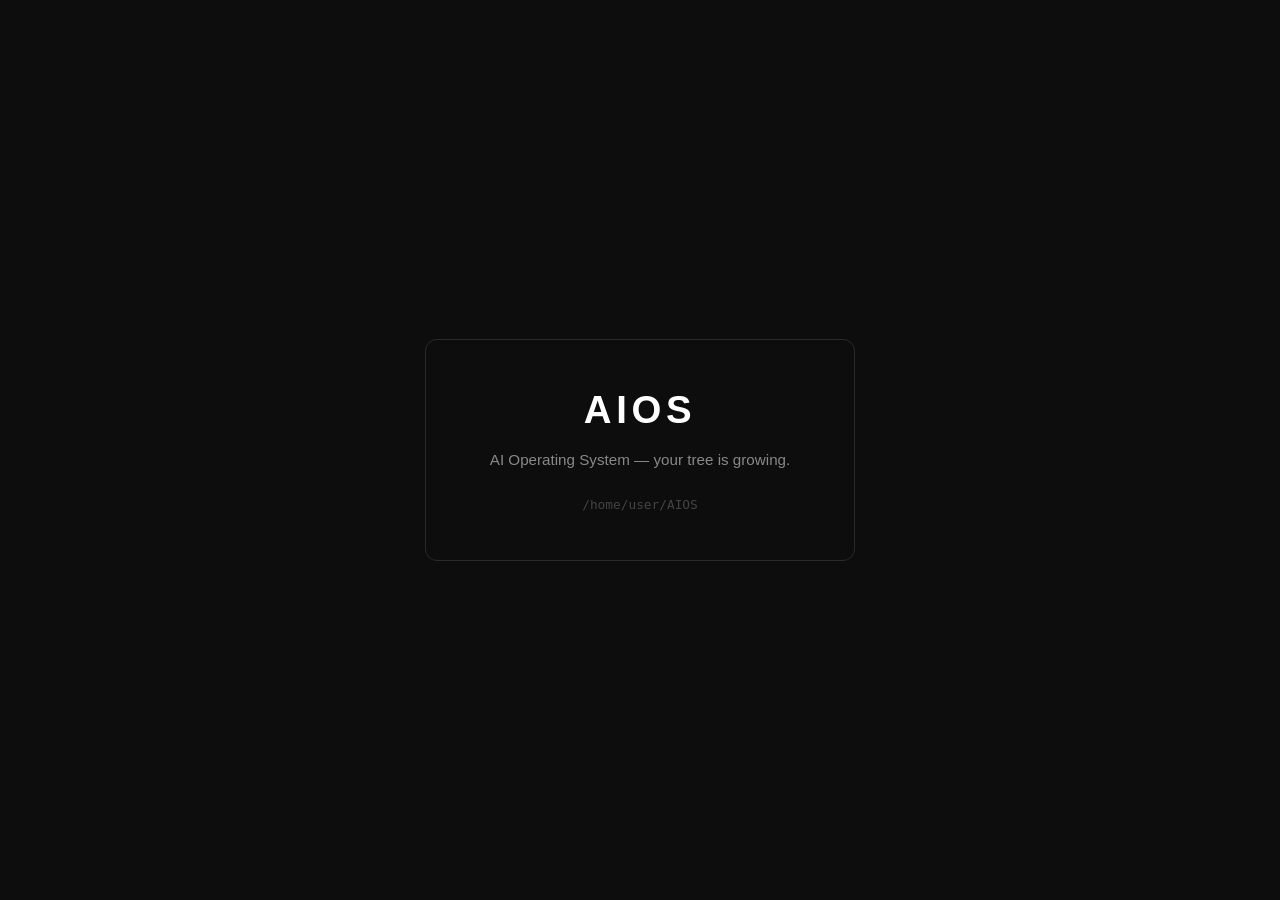
==== .this/interfaces/dashboard.html @ 6204eaf2 "Add /.this/interfaces/dashboard.py and generated dashboard.html dashboard.py generates a static dash" ====
<!DOCTYPE html>
<html lang="en">
<head>
  <meta charset="UTF-8" />
  <meta name="viewport" content="width=device-width, initial-scale=1.0" />
  <title>AIOS</title>
  <style>
    * { box-sizing: border-box; margin: 0; padding: 0; }
    body {
      font-family: -apple-system, BlinkMacSystemFont, "Segoe UI", sans-serif;
      background: #0d0d0d;
      color: #e0e0e0;
      display: flex;
      align-items: center;
      justify-content: center;
      min-height: 100vh;
    }
    .card {
      border: 1px solid #2a2a2a;
      border-radius: 12px;
      padding: 48px 64px;
      text-align: center;
      max-width: 480px;
    }
    h1 { font-size: 2.4rem; letter-spacing: 0.12em; color: #fff; }
    p  { margin-top: 16px; color: #888; font-size: 0.95rem; line-height: 1.6; }
    .root { margin-top: 24px; font-size: 0.8rem; color: #444; font-family: monospace; }
  </style>
</head>
<body>
  <div class="card">
    <h1>AIOS</h1>
    <p>AI Operating System — your tree is growing.</p>
    <div class="root">/home/user/AIOS</div>
  </div>
</body>
</html>
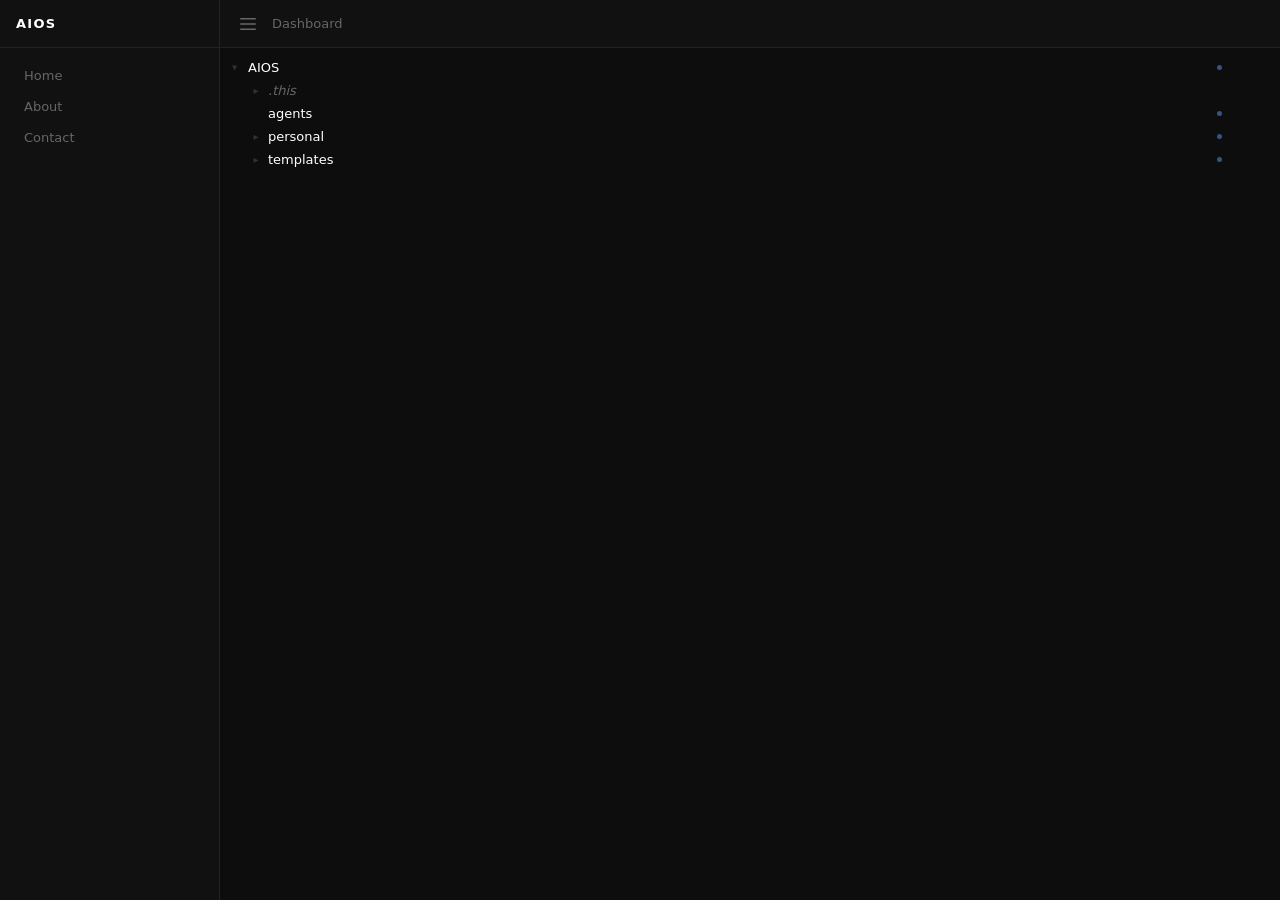
==== commit 2ca34a04: "Add interactive dashboard generator and HTML dashboard.py walks the AIOS tree, builds a JSON node ma" ====
--- a/.this/interfaces/dashboard.html
+++ b/.this/interfaces/dashboard.html
@@ -1,37 +1,344 @@
 <!DOCTYPE html>
 <html lang="en">
 <head>
-  <meta charset="UTF-8" />
-  <meta name="viewport" content="width=device-width, initial-scale=1.0" />
-  <title>AIOS</title>
-  <style>
-    * { box-sizing: border-box; margin: 0; padding: 0; }
-    body {
-      font-family: -apple-system, BlinkMacSystemFont, "Segoe UI", sans-serif;
-      background: #0d0d0d;
-      color: #e0e0e0;
-      display: flex;
-      align-items: center;
-      justify-content: center;
-      min-height: 100vh;
-    }
-    .card {
-      border: 1px solid #2a2a2a;
-      border-radius: 12px;
-      padding: 48px 64px;
-      text-align: center;
-      max-width: 480px;
-    }
-    h1 { font-size: 2.4rem; letter-spacing: 0.12em; color: #fff; }
-    p  { margin-top: 16px; color: #888; font-size: 0.95rem; line-height: 1.6; }
-    .root { margin-top: 24px; font-size: 0.8rem; color: #444; font-family: monospace; }
-  </style>
+<meta charset="UTF-8"/>
+<meta name="viewport" content="width=device-width,initial-scale=1"/>
+<title>AIOS Dashboard</title>
+<style>
+*,*::before,*::after{box-sizing:border-box;margin:0;padding:0}
+:root{
+  --bg:#0d0d0d;--surface:#111;--surface2:#161616;--border:#222;
+  --text:#e0e0e0;--muted:#666;--dim:#333;--accent:#5b9cf6;--hover:#1a1a1a;
+  --sidebar-w:220px;--panel-w:440px;--bar-h:48px;
+}
+html,body{height:100%;overflow:hidden}
+body{font-family:-apple-system,BlinkMacSystemFont,"Segoe UI",system-ui,sans-serif;
+  background:var(--bg);color:var(--text);font-size:14px}
+
+/* layout */
+.layout{display:flex;height:100vh}
+
+/* sidebar */
+.sidebar{width:var(--sidebar-w);background:var(--surface);
+  border-right:1px solid var(--border);display:flex;flex-direction:column;
+  flex-shrink:0;transition:width .22s ease;overflow:hidden}
+.sidebar.collapsed{width:0;border-right:none}
+.sb-header{height:var(--bar-h);display:flex;align-items:center;padding:0 16px;
+  border-bottom:1px solid var(--border);font-weight:600;letter-spacing:.1em;
+  color:#fff;font-size:13px;flex-shrink:0;white-space:nowrap}
+.sb-nav{padding:12px 0;flex:1}
+.sb-nav a{display:block;padding:8px 16px;color:var(--muted);text-decoration:none;
+  font-size:13px;border-radius:6px;margin:0 8px;transition:background .1s,color .1s;
+  white-space:nowrap}
+.sb-nav a:hover{background:var(--hover);color:var(--text)}
+
+/* main */
+.main{flex:1;display:flex;flex-direction:column;overflow:hidden;min-width:0}
+.topbar{height:var(--bar-h);display:flex;align-items:center;padding:0 16px;gap:12px;
+  border-bottom:1px solid var(--border);background:var(--surface);flex-shrink:0}
+.burger{background:none;border:none;color:var(--muted);cursor:pointer;padding:4px;
+  display:flex;align-items:center;border-radius:4px;transition:color .1s,background .1s}
+.burger:hover{color:var(--text);background:var(--hover)}
+.topbar-title{font-size:13px;color:var(--muted)}
+
+/* tree */
+.tree-area{flex:1;overflow-y:auto;padding:8px 0}
+.tree-children{display:none}
+.tree-children.open{display:block}
+.tree-row{display:flex;align-items:center;gap:4px;padding:3px 8px 3px 0;
+  cursor:pointer;border-radius:4px;position:relative;user-select:none}
+.tree-row:hover{background:var(--hover)}
+.tree-row:hover .row-actions{opacity:1}
+.chevron{flex-shrink:0;width:16px;height:16px;display:flex;align-items:center;
+  justify-content:center;color:var(--dim);font-size:10px;transition:transform .15s}
+.chevron.open{transform:rotate(90deg)}
+.ch-spacer{width:16px;flex-shrink:0}
+.node-name{flex:1;white-space:nowrap;overflow:hidden;text-overflow:ellipsis;
+  font-size:13px;color:var(--text)}
+.node-name.lit{color:#fff;font-weight:500}
+.node-name.dot{color:var(--muted);font-style:italic}
+.this-pip{width:5px;height:5px;border-radius:50%;background:var(--accent);
+  flex-shrink:0;opacity:.5}
+.row-actions{display:flex;gap:2px;opacity:0;transition:opacity .1s;flex-shrink:0}
+.act{background:none;border:none;color:var(--muted);cursor:pointer;padding:2px 5px;
+  border-radius:4px;font-size:12px;display:flex;align-items:center;
+  transition:color .1s,background .1s;line-height:1}
+.act:hover{color:var(--text);background:var(--border)}
+.act.lit{color:var(--accent);opacity:.7}
+.act.lit:hover{opacity:1}
+
+/* panel */
+.overlay{position:fixed;inset:0;background:rgba(0,0,0,.5);opacity:0;
+  pointer-events:none;transition:opacity .2s;z-index:10}
+.overlay.open{opacity:1;pointer-events:all}
+.panel{position:fixed;top:0;right:0;width:var(--panel-w);height:100%;
+  background:var(--surface);border-left:1px solid var(--border);
+  display:flex;flex-direction:column;transform:translateX(100%);
+  transition:transform .25s ease;z-index:11}
+.panel.open{transform:translateX(0)}
+.panel-head{height:var(--bar-h);display:flex;align-items:center;padding:0 16px;
+  border-bottom:1px solid var(--border);gap:8px;flex-shrink:0}
+.panel-path{flex:1;font-family:monospace;font-size:12px;color:var(--muted);
+  white-space:nowrap;overflow:hidden;text-overflow:ellipsis}
+.panel-x{background:none;border:none;color:var(--muted);cursor:pointer;
+  font-size:16px;padding:4px;border-radius:4px;transition:color .1s;line-height:1}
+.panel-x:hover{color:var(--text)}
+.panel-body{flex:1;overflow-y:auto;padding:20px;line-height:1.65}
+
+/* markdown */
+.panel-body h1{font-size:1.25rem;margin-bottom:12px;color:#fff}
+.panel-body h2{font-size:1rem;margin:20px 0 8px;color:#fff;
+  border-bottom:1px solid var(--border);padding-bottom:4px}
+.panel-body h3{font-size:.92rem;margin:16px 0 6px;color:#ddd}
+.panel-body p{margin-bottom:10px;font-size:13px}
+.panel-body ul,.panel-body ol{margin:0 0 10px 20px}
+.panel-body li{margin:3px 0;font-size:13px}
+.panel-body code{font-family:monospace;background:var(--surface2);padding:1px 5px;
+  border-radius:3px;font-size:12px;color:#a8d8ff}
+.panel-body pre{background:var(--surface2);padding:12px;border-radius:6px;
+  overflow-x:auto;margin-bottom:12px;border:1px solid var(--border)}
+.panel-body pre code{background:none;padding:0}
+.panel-body table{border-collapse:collapse;width:100%;margin-bottom:12px;font-size:13px}
+.panel-body th{background:var(--surface2);padding:6px 10px;text-align:left;
+  border:1px solid var(--border);color:#ccc;font-weight:500}
+.panel-body td{padding:5px 10px;border:1px solid var(--border)}
+.panel-body strong{color:#fff;font-weight:600}
+.panel-body em{color:#bbb}
+.no-content{color:var(--muted);font-style:italic;font-size:13px}
+
+/* scrollbar */
+::-webkit-scrollbar{width:5px}
+::-webkit-scrollbar-track{background:transparent}
+::-webkit-scrollbar-thumb{background:var(--border);border-radius:3px}
+::-webkit-scrollbar-thumb:hover{background:var(--dim)}
+</style>
 </head>
 <body>
-  <div class="card">
-    <h1>AIOS</h1>
-    <p>AI Operating System — your tree is growing.</p>
-    <div class="root">/home/user/AIOS</div>
+<div class="layout">
+  <aside class="sidebar" id="sb">
+    <div class="sb-header">AIOS</div>
+    <nav class="sb-nav">
+      <a href="#">Home</a>
+      <a href="#">About</a>
+      <a href="#">Contact</a>
+    </nav>
+  </aside>
+  <div class="main">
+    <div class="topbar">
+      <button class="burger" id="burger" title="Toggle sidebar">
+        <svg width="16" height="16" viewBox="0 0 16 16" fill="currentColor">
+          <rect y="2"    width="16" height="1.5" rx=".75"/>
+          <rect y="7.25" width="16" height="1.5" rx=".75"/>
+          <rect y="12.5" width="16" height="1.5" rx=".75"/>
+        </svg>
+      </button>
+      <span class="topbar-title">Dashboard</span>
+    </div>
+    <div class="tree-area" id="tree-area"></div>
   </div>
+</div>
+
+<div class="overlay" id="overlay"></div>
+<div class="panel" id="panel">
+  <div class="panel-head">
+    <span class="panel-path" id="panel-path"></span>
+    <button class="panel-x" id="panel-x">✕</button>
+  </div>
+  <div class="panel-body" id="panel-body"></div>
+</div>
+
+<script>
+const TREE = {"name": "AIOS", "rel": "", "hasThis": true, "content": "# AIOS — Root\n\nAIOS is an AI Operating System: a hierarchical framework for defining, composing, and activating agents and modules through a structured tree of context nodes.\n\n## Node model\n\nEvery directory may contain a `this.md` (node entry point) and a `.this/` directory (optional facet expansion). See `/.this/node_structure.md` for the full contract: what `this.md` must cover, standard `.this/` facets, and the caching principle.\n\n## Root extras\n\n| File | When to load |\n|------|-------------|\n| `/.this/etiquette.md` | Always — behavioral patterns learned from past interactions |\n| `/.this/node_structure.md` | When creating or modifying any node |\n\n## Activation skill: `load-context`\n\nExecute before any other action when active paths are provided:\n\n1. This file is already loaded (root is always first).\n2. Load required root extras from the table above.\n3. For each active path, walk root → leaf loading `this.md` at each level in order.\n4. At each node, load any `.this/` facets declared as `required`; defer `optional` ones unless the task needs them.\n5. Context is assembled. Proceed.\n\nIf no active paths are provided, operate from root context only.\n\n## Conventions\n\n- Always update the parent's children table when adding or removing a node.\n- Keep upper-level nodes stable and concise — they are shared prefix for all nodes below them.\n- Prefer depth over breadth: a well-defined narrow node is better than a vague broad one.\n\n## Top-level nodes\n\n| Path | Purpose |\n|------|---------|\n| `agents/` | User-defined agent definitions |\n| `templates/` | Node type templates used by the steward |\n| `personal/` | Personal tools and knowledge namespace |\n\nSprout-internal agents live in `/.this/agents/`. `/index.md` is the curator-maintained tree map.\n", "children": [{"name": ".this", "rel": ".this", "hasThis": false, "content": "", "children": [{"name": "agents", "rel": ".this/agents", "hasThis": true, "content": "# .this/agents/\n\nPrefab framework agents. Internal to the sprout — do not modify unless extending the framework itself.\n\n| Agent | Role |\n|-------|------|\n| `archivist/` | Processes interaction logs into structured experience and behavioral patterns |\n| `curator/` | Maintains tree integrity, references, index, and convention compliance |\n| `steward/` | Guides node creation and modification, from need to scaffolded tree |\n", "children": [{"name": "archivist", "rel": ".this/agents/archivist", "hasThis": true, "content": "# .this/agents/archivist\n\nThe archivist converts raw interaction logs into structured experience and distills it into behavioral patterns for agents. It is part of the sprout.\n\n## Role\n\nKeep the tree's institutional memory clean, current, and actionable: process logs, extract signal, update etiquette, and keep the raw log small.\n\n## When to invoke\n\n- Periodically (e.g. after every N steward interactions, or on a schedule)\n- After any significant interaction that involved a conflict, negotiation, or unexpected outcome\n- Before a major tree restructuring, to capture current patterns first\n\n## How it works\n\nExecute these steps in order:\n\n1. **Read** `/.this/customer_interactions.log` — load all unprocessed entries\n2. **Detect** — identify entries that contain:\n   - A **conflict** (user pushed back, agent was corrected, expectation mismatch)\n   - A **resolution** (how the conflict was settled)\n   - A **compromise** (outcome that neither fully satisfied — note the tension)\n3. **Log** — append findings to `/.this/customer_experience.md` under the appropriate section\n4. **Trim** — remove the processed entries from `customer_interactions.log`; leave only entries not yet processed\n5. **Conclude** — review the full `customer_experience.md` and extract generalizable rules\n6. **Update** `/.this/etiquette.md`:\n   - Add new rules or strengthen existing ones based on conclusions\n   - Each rule gets at most **3 examples** — replace the weakest when a stronger one emerges\n   - Remove rules that are no longer supported by recent experience\n\n## What makes a good etiquette rule\n\n- Describes a recurring pattern, not a one-off\n- Is actionable (an agent reading it can change its behavior)\n- Is grounded in actual interactions, not assumptions\n\n## Active paths\n\n`/.this/agents/archivist`\n\n## Files owned\n\n| File | Role |\n|------|------|\n| `/.this/customer_interactions.log` | Source — read and trim |\n| `/.this/customer_experience.md` | Intermediate — structured findings |\n| `/.this/etiquette.md` | Output — behavioral rules for all agents |\n", "children": []}, {"name": "curator", "rel": ".this/agents/curator", "hasThis": true, "content": "# .this/agents/curator\n\nThe curator maintains the integrity and coherence of the AIOS node tree. It is part of the sprout — it ships with the framework and is available in any tree that grows from it.\n\n## Role\n\nKeep the tree self-consistent: references accurate, definitions current, structure aligned with root conventions, and the index reflecting reality.\n\n## When to invoke\n\n- After any structural change (new node, moved node, renamed node, promoted/demoted between `this.md` and `.this/`)\n- After root or upper-level conventions are updated, to propagate compliance downward\n- Periodically as a background trim\n\nOther agents should invoke the curator after operations that modify the tree structure.\n\n## Traversal strategy\n\nAlways breadth-first. Process all nodes at depth N before descending to depth N+1. This ensures parent consistency is established before children are evaluated against it.\n\n## What the curator does\n\n**Reference integrity**\n- Every node listed in a parent's `this.md` table must have a corresponding directory and `this.md`\n- Every existing child directory must be listed in its parent's `this.md` table\n- Fix discrepancies in place; log what was changed\n\n**Promotion / demotion**\n- If a `this.md` has grown beyond ~40 lines of meaningful content, flag it for promotion: move the detail into `.this/` and replace with a reference\n- If a `.this/` file is sparse or only referenced from one place, flag it for demotion back into `this.md`\n- Never auto-promote/demote without noting the change in the index\n\n**Index maintenance**\n- After each traversal, rewrite `/index.md` to reflect the current tree state\n- Each entry: path, one-line description (pulled from the node's first paragraph), and depth\n\n**Definition refresh**\n- If a node's `this.md` stub comment (`<!-- stub -->`) is still present, flag it as undefined\n- Surface a list of undefined nodes at the end of each run\n\n**Convention propagation**\n- Compare each node's `this.md` against active root and namespace-level conventions\n- Flag nodes that predate a convention change and may be non-compliant\n- Do not silently rewrite node content — surface findings for owner review\n\n## Active paths\n\n`/.this/agents/curator` (this node only — the curator loads the full tree itself during traversal)\n\n## Expansion\n\n`.this/skills.md` — breadth-first traversal implementation and per-check logic (to be defined)\n", "children": [{"name": ".this", "rel": ".this/agents/curator/.this", "hasThis": false, "content": "", "children": []}]}, {"name": "steward", "rel": ".this/agents/steward", "hasThis": true, "content": "# .this/agents/steward\n\nThe steward guides the creation and modification of nodes — from a stated need to a well-structured, correctly placed subtree. It is part of the sprout.\n\n## Role\n\nTranslate a user or agent need into a tree of nodes: choose the right template, scaffold the structure, fill in the definitions, and ensure the new nodes are registered with their parents.\n\n## When to invoke\n\n- When a new module, tool, namespace, or agent needs to be added to the tree\n- When an existing node needs structural revision (adding a layer, splitting, merging)\n- Before building anything — the steward defines the shape, then development follows\n\n## How it works\n\n1. **Understand the need** — ask clarifying questions until the scope is clear (one question at a time)\n2. **Select a template** — consult the catalog to find the closest matching node type\n3. **Propose the structure** — present the planned tree shape for owner confirmation before writing anything\n4. **Scaffold** — create directories, stub `this.md` files, and seed files per the template\n5. **Register** — update all parent `this.md` tables to include the new nodes\n6. **Hand off** — invoke the curator to verify integrity after scaffolding\n\n## Interaction logging\n\nEvery user interaction handled by the steward is appended to `/.this/customer_interactions.log` with a timestamp. This is best implemented via a Claude Code hook rather than inline — the hook fires after each session turn and appends the exchange.\n\n## Active paths\n\n`/.this/agents/steward`, `/templates`\n\n## Expansion\n\n`.this/catalog.md` — index of available templates with selection guidance (load when matching a need to a template)\n", "children": [{"name": ".this", "rel": ".this/agents/steward/.this", "hasThis": false, "content": "", "children": []}]}]}, {"name": "interfaces", "rel": ".this/interfaces", "hasThis": false, "content": "", "children": []}]}, {"name": "agents", "rel": "agents", "hasThis": true, "content": "# agents/\n\nUser-defined agent definitions. Add a child node here for any agent specific to your tree.\n\nPrefab framework agents (curator, steward, archivist) live in `/.this/agents/` and are internal to the sprout.\n\n## Expected child structure\n\n```\nagents/\n  <agent-name>/\n    this.md         ← role, active paths, behavioral constraints\n    .this/\n      skills.md     ← skills this agent can invoke\n      memory.md     ← agent-scoped persistent context (if any)\n```\n\n## Conventions for agent nodes\n\n- `this.md` must declare the agent's **role** (one sentence) and its **default active paths**.\n- An agent should only claim paths it genuinely needs in context — loading unnecessary nodes wastes context.\n- Behavioral constraints defined here (or inherited from parent nodes) take precedence over agent-level instructions.\n", "children": []}, {"name": "personal", "rel": "personal", "hasThis": true, "content": "# personal/\n\nThis is a personal namespace. Everything here exists to serve one person: its owner.\n\n## Purpose\n\nTo contain the tools and knowledge that support day-to-day life and long-term goals. The north star for anything built or operated under this namespace:\n\n- **Own your time** — protect it, account for it, spend it intentionally\n- **Health and fitness** — physical and mental wellbeing as a foundation, not an afterthought\n- **Efficiency and focus** — reduce friction, cut noise, stay on what matters\n- **Technology as leverage** — tools should quietly enhance life, not demand attention\n- **Mental unburden** — offload tasks, reminders, and chaos so the mind stays clear\n\n## Agent behavior in this namespace\n\nAgents operating here have the owner as their sole focus. When in doubt:\n- Reduce complexity, do not add it\n- Prefer calm and clarity over completeness\n- Surface only what is needed, when it is needed\n- Never optimize for the system — optimize for the person\n\n## What lives here\n\n| Node | Purpose |\n|------|---------|\n| `calendar/` | Time and scheduling |\n| `ToDo/` | Task and action management |\n\nMore nodes will be added as the namespace grows (health, finance, goals, knowledge, etc.).\n", "children": [{"name": "calendar", "rel": "personal/calendar", "hasThis": true, "content": "# calendar\n\nA minimal, modular calendar module. Manages time slots for its owner and exposes them to direct use, agents, and external integrations.\n\n## Domain concepts\n\n- **Entry** — the base unit: a time slot with a title, start, end, and status\n- **Status** — `proposed` (not yet committed), `confirmed` (firm), `cancelled`, `done`\n- **Recurrence** — entries may repeat on a schedule (daily, weekly, custom RRULE-style)\n- **Day types** — days are classified as workday, weekend, or holiday; scheduling logic respects this\n- **Priority** — entries carry a priority level to resolve conflicts and guide agent scheduling\n\n## Modularity principle\n\nEach layer is independently replaceable. Swapping the CSV backend for Postgres, or the MCP interface for a REST API, must not require changes to other layers. The `code/` layer is the only one that touches `db/` directly — interfaces go through code.\n\n## Structure\n\n| Node | Role |\n|------|------|\n| `db/` | Storage layer — currently CSV, replaceable |\n| `code/` | Core logic — the only layer that reads/writes db |\n| `interfaces/` | Consumers — web UI, REST API, MCP tool |\n| `tests/` | Test suite |\n\n## What agents should know\n\n- Read entries via the interfaces, not directly from `db/`\n- When proposing a new entry, set status `proposed` — never `confirmed` without owner acknowledgment\n- Respect day types: do not schedule over holidays or outside workday bounds unless explicitly asked\n- Recurring entries are expanded at query time, not stored as individual rows\n", "children": [{"name": "code", "rel": "personal/calendar/code", "hasThis": true, "content": "# calendar/code\n\n<!-- stub -->\n", "children": [{"name": "lib", "rel": "personal/calendar/code/lib", "hasThis": false, "content": "", "children": []}, {"name": "src", "rel": "personal/calendar/code/src", "hasThis": false, "content": "", "children": []}]}, {"name": "db", "rel": "personal/calendar/db", "hasThis": true, "content": "# calendar/db\n\n<!-- stub -->\n", "children": []}, {"name": "interfaces", "rel": "personal/calendar/interfaces", "hasThis": true, "content": "# calendar/interfaces\n\n<!-- stub -->\n", "children": [{"name": "api", "rel": "personal/calendar/interfaces/api", "hasThis": true, "content": "# calendar/interfaces/api\n\n<!-- stub -->\n", "children": []}, {"name": "mcp", "rel": "personal/calendar/interfaces/mcp", "hasThis": true, "content": "# calendar/interfaces/mcp\n\n<!-- stub -->\n", "children": []}, {"name": "web", "rel": "personal/calendar/interfaces/web", "hasThis": true, "content": "# calendar/interfaces/web\n\n<!-- stub -->\n", "children": []}]}, {"name": "tests", "rel": "personal/calendar/tests", "hasThis": false, "content": "", "children": []}]}, {"name": "ToDo", "rel": "personal/ToDo", "hasThis": true, "content": "# ToDo\n\n<!-- stub -->\n", "children": [{"name": "code", "rel": "personal/ToDo/code", "hasThis": true, "content": "# ToDo/code\n\n<!-- stub -->\n", "children": [{"name": "lib", "rel": "personal/ToDo/code/lib", "hasThis": false, "content": "", "children": []}, {"name": "src", "rel": "personal/ToDo/code/src", "hasThis": false, "content": "", "children": []}]}, {"name": "db", "rel": "personal/ToDo/db", "hasThis": true, "content": "# ToDo/db\n\n<!-- stub -->\n", "children": []}, {"name": "integrations", "rel": "personal/ToDo/integrations", "hasThis": true, "content": "# ToDo/integrations\n\n<!-- stub -->\n", "children": [{"name": "calendar", "rel": "personal/ToDo/integrations/calendar", "hasThis": true, "content": "# ToDo/integrations/calendar\n\n<!-- stub -->\n", "children": []}]}, {"name": "interfaces", "rel": "personal/ToDo/interfaces", "hasThis": true, "content": "# ToDo/interfaces\n\n<!-- stub -->\n", "children": [{"name": "api", "rel": "personal/ToDo/interfaces/api", "hasThis": true, "content": "# ToDo/interfaces/api\n\n<!-- stub -->\n", "children": []}, {"name": "mcp", "rel": "personal/ToDo/interfaces/mcp", "hasThis": true, "content": "# ToDo/interfaces/mcp\n\n<!-- stub -->\n", "children": []}, {"name": "web", "rel": "personal/ToDo/interfaces/web", "hasThis": true, "content": "# ToDo/interfaces/web\n\n<!-- stub -->\n", "children": []}]}, {"name": "tests", "rel": "personal/ToDo/tests", "hasThis": false, "content": "", "children": []}]}]}, {"name": "templates", "rel": "templates", "hasThis": true, "content": "# templates/\n\nSprout-level node type templates. Each child defines a reusable structure that the architect agent instantiates when scaffolding new nodes.\n\n## What a template is\n\nA template is a prescriptive pattern — it defines the expected directory structure, required files, stub content, and key `this.md` sections for a class of node. Templates are guides, not rigid schemas: a node may omit layers it does not need, but must document why.\n\n## What lives here\n\n| Template | Purpose |\n|----------|---------|\n| `app/` | Self-contained module with data, logic, and interfaces |\n", "children": [{"name": "app", "rel": "templates/app", "hasThis": true, "content": "# template: app\n\nA self-contained module with persistent data, core logic, and one or more interfaces. Use for tools that manage a domain of information and expose it to users, agents, or external integrations.\n\n**Examples in this tree**: `personal/calendar`, `personal/ToDo`\n\n## Structure\n\n```\n<name>/\n  this.md                  ← module identity, domain concepts, modularity principle, agent rules\n  db/\n    this.md                ← storage layer description\n    schema.md              ← field definitions, types, enums\n    <name>.csv             ← primary data (headers only at creation)\n    log.csv                ← change log (headers only at creation)\n    counter.txt            ← last assigned integer ID, starts at 0\n  code/\n    this.md                ← entry points, architecture notes\n    main.py                ← executable entry point\n    requirements.txt       ← dependencies\n    src/\n      __init__.py\n    lib/\n      __init__.py\n  interfaces/\n    this.md                ← which interfaces exist and their role\n    web/\n      this.md\n    api/\n      this.md\n    mcp/\n      this.md\n  integrations/            ← optional; add only when an integration exists or is planned\n    this.md\n    <target>/\n      this.md\n  tests/\n    .gitkeep\n```\n\n## Required this.md sections for the root node\n\n- **Domain concepts** — the entities this module manages, their fields and status enums\n- **Modularity principle** — which layers are independently replaceable and the rule about interfaces never touching db directly\n- **Structure table** — one row per child directory with its role\n- **What agents should know** — behavioral rules specific to this module (e.g. proposed vs confirmed, respect for day types)\n\n## Key conventions\n\n- `db/` is only accessed by `code/` — interfaces go through code, never directly to db\n- IDs are integers managed via `counter.txt` — never derive next ID from the CSV\n- `integrations/` is omitted until an integration is real or actively planned\n- Each layer is replaceable (e.g. CSV → Postgres) without touching other layers\n", "children": []}]}]};
+
+// ── persistence ────────────────────────────────
+const openSet = new Set(JSON.parse(localStorage.getItem('aios_open') || '[]'));
+const save    = () => localStorage.setItem('aios_open', JSON.stringify([...openSet]));
+
+// ── sidebar ────────────────────────────────────
+const sb     = document.getElementById('sb');
+const burger = document.getElementById('burger');
+const setSB  = open => { sb.classList.toggle('collapsed', !open); localStorage.setItem('aios_sb', open?'1':'0'); };
+burger.addEventListener('click', () => setSB(sb.classList.contains('collapsed')));
+setSB(localStorage.getItem('aios_sb') !== '0');
+
+// ── panel ──────────────────────────────────────
+const overlay   = document.getElementById('overlay');
+const panel     = document.getElementById('panel');
+const panelPath = document.getElementById('panel-path');
+const panelBody = document.getElementById('panel-body');
+
+const openPanel = node => {
+  panelPath.textContent = node.rel ? '/'+node.rel : '/';
+  panelBody.innerHTML   = renderMd(node.content);
+  panel.classList.add('open'); overlay.classList.add('open');
+};
+const closePanel = () => { panel.classList.remove('open'); overlay.classList.remove('open'); };
+document.getElementById('panel-x').addEventListener('click', closePanel);
+overlay.addEventListener('click', closePanel);
+
+// ── markdown ───────────────────────────────────
+const esc = s => s.replace(/&/g,'&amp;').replace(/</g,'&lt;').replace(/>/g,'&gt;');
+
+function inline(s) {
+  s = esc(s);
+  s = s.replace(/`([^`]+)`/g,        '<code>$1</code>');
+  s = s.replace(/\*\*([^*]+)\*\*/g,  '<strong>$1</strong>');
+  s = s.replace(/\*([^*]+)\*/g,      '<em>$1</em>');
+  s = s.replace(/\[([^\]]+)\]\(([^)]+)\)/g, '<a href="$2">$1</a>');
+  return s;
+}
+
+function renderMd(md) {
+  if (!md || !md.trim()) return '<p class="no-content">No this.md defined.</p>';
+
+  // extract code blocks
+  const blocks = [];
+  md = md.replace(/```[^\n]*\n([\s\S]*?)```/g, (_, code) => {
+    blocks.push(`<pre><code>${esc(code.trim())}</code></pre>`);
+    return `<!--CB:${blocks.length-1}-->`;
+  });
+
+  const lines = md.split('\n');
+  const out   = [];
+  let i = 0;
+
+  while (i < lines.length) {
+    const l = lines[i];
+
+    // code block placeholder
+    if (/^<!--CB:\d+-->$/.test(l.trim())) {
+      out.push(blocks[+l.match(/\d+/)[0]]);
+      i++; continue;
+    }
+
+    // table
+    if (l.includes('|') && l.trim().startsWith('|')) {
+      const rows = [];
+      while (i < lines.length && lines[i].includes('|')) { rows.push(lines[i]); i++; }
+      const data = rows.filter(r => !/^\s*\|[-:\s|]+\|\s*$/.test(r));
+      if (data.length) {
+        let t = '<table>';
+        data.forEach((r,ri) => {
+          const cells = r.split('|').slice(1,-1);
+          const tag   = ri===0 ? 'th' : 'td';
+          t += '<tr>'+cells.map(c=>`<${tag}>${inline(c.trim())}</${tag}>`).join('')+'</tr>';
+        });
+        out.push(t+'</table>');
+      }
+      continue;
+    }
+
+    // list
+    if (/^\s*[-*+] /.test(l)) {
+      const items = [];
+      while (i < lines.length && /^\s*[-*+] /.test(lines[i]))
+        items.push(`<li>${inline(lines[i++].replace(/^\s*[-*+] /,''))}</li>`);
+      out.push('<ul>'+items.join('')+'</ul>'); continue;
+    }
+
+    // headings
+    const h = l.match(/^(#{1,3}) (.+)/);
+    if (h) { out.push(`<h${h[1].length}>${inline(h[2])}</h${h[1].length}>`); i++; continue; }
+
+    // blank
+    if (!l.trim()) { i++; continue; }
+
+    // comment / html passthrough
+    if (l.startsWith('<') || l.startsWith('<!--')) { out.push(l); i++; continue; }
+
+    // paragraph — gather until blank or structural line
+    const para = [];
+    while (i < lines.length) {
+      const cur = lines[i];
+      if (!cur.trim() || cur.match(/^#+/) || cur.includes('|') || /^\s*[-*+] /.test(cur) || cur.startsWith('<')) break;
+      para.push(cur); i++;
+    }
+    if (para.length) out.push(`<p>${inline(para.join(' '))}</p>`);
+  }
+
+  return out.join('\n');
+}
+
+// ── icons ──────────────────────────────────────
+const ICON_ADD  = `<svg width="11" height="11" viewBox="0 0 11 11" fill="currentColor"><path d="M4.75 0v4.75H0v1.5h4.75V11h1.5V6.25H11v-1.5H6.25V0z"/></svg>`;
+const ICON_FIND = `<svg width="13" height="13" viewBox="0 0 13 13" fill="none" stroke="currentColor" stroke-width="1.5" stroke-linecap="round"><circle cx="5.5" cy="5.5" r="4"/><line x1="8.5" y1="8.5" x2="12" y2="12"/></svg>`;
+
+// ── tree ───────────────────────────────────────
+function renderNode(node, depth, container) {
+  const row = document.createElement('div');
+  row.className = 'tree-row';
+  row.style.paddingLeft = (depth * 20 + 8) + 'px';
+
+  const hasKids = node.children && node.children.length > 0;
+  const isOpen  = openSet.has(node.rel);
+
+  // chevron / spacer
+  const chev = document.createElement('span');
+  chev.className = hasKids ? 'chevron' + (isOpen ? ' open' : '') : 'ch-spacer';
+  if (hasKids) chev.innerHTML = '&#9656;';
+  row.appendChild(chev);
+
+  // name
+  const nm = document.createElement('span');
+  nm.className = 'node-name' + (node.hasThis ? ' lit' : '') + (node.name.startsWith('.') ? ' dot' : '');
+  nm.textContent = node.name;
+  row.appendChild(nm);
+
+  // pip
+  if (node.hasThis) {
+    const pip = document.createElement('span');
+    pip.className = 'this-pip';
+    row.appendChild(pip);
+  }
+
+  // actions (right-aligned via flex:1 on name)
+  const acts = document.createElement('div');
+  acts.className = 'row-actions';
+
+  const addBtn = document.createElement('button');
+  addBtn.className = 'act';
+  addBtn.title     = 'Add child node';
+  addBtn.innerHTML = ICON_ADD;
+  addBtn.onclick   = e => e.stopPropagation();
+  acts.appendChild(addBtn);
+
+  const viewBtn = document.createElement('button');
+  viewBtn.className = 'act' + (node.hasThis ? ' lit' : '');
+  viewBtn.title     = node.hasThis ? 'View this.md' : 'No this.md';
+  viewBtn.innerHTML = ICON_FIND;
+  viewBtn.onclick   = e => { e.stopPropagation(); openPanel(node); };
+  acts.appendChild(viewBtn);
+
+  row.appendChild(acts);
+
+  // children container
+  let childrenEl = null;
+  if (hasKids) {
+    childrenEl = document.createElement('div');
+    childrenEl.className = 'tree-children' + (isOpen ? ' open' : '');
+    node.children.forEach(c => renderNode(c, depth + 1, childrenEl));
+
+    row.onclick = () => {
+      const nowOpen = !childrenEl.classList.contains('open');
+      nowOpen ? openSet.add(node.rel) : openSet.delete(node.rel);
+      save();
+      chev.classList.toggle('open', nowOpen);
+      childrenEl.classList.toggle('open', nowOpen);
+    };
+  }
+
+  container.appendChild(row);
+  if (childrenEl) container.appendChild(childrenEl);
+}
+
+// render & auto-expand root on first visit
+const area = document.getElementById('tree-area');
+renderNode(TREE, 0, area);
+if (!openSet.has('')) {
+  openSet.add(''); save();
+  area.querySelector('.chevron').classList.add('open');
+  area.querySelector('.tree-children').classList.add('open');
+}
+</script>
 </body>
-</html>
+</html>
